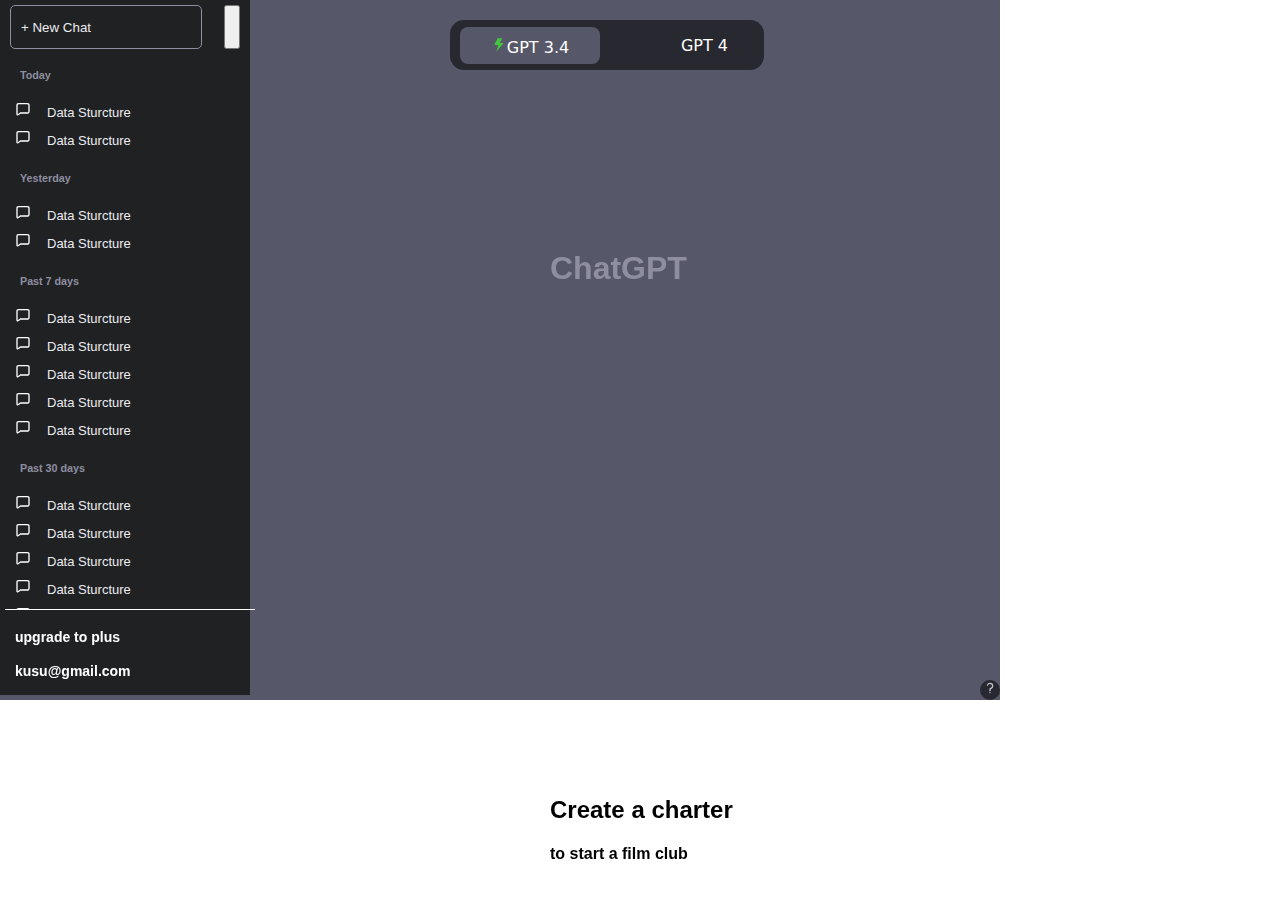
==== ChatGPT clone/index.html @ 5ef9cdd7 "pre commit" ====
<!DOCTYPE html>
<html lang="en">
<head>
    <meta charset="UTF-8">
    <meta name="viewport" content="width=device-width, initial-scale=1.0">
    <title>Document</title>
    <link rel="stylesheet" href="style.css">
</head>
<body>
    <div class="container">
        <div class="side">
            <div class="sidebar-top-flex">
                <button class="chat-btn">+  New Chat</button>
                <button class="chat-close-btn"><rect x="3" y="3" width="18" height="18" rx="2" ry="2"></rect></button>
            </div>
            <div class="sidebar">
                
                <div class="card">
                    <h6 class="day-text">Today</h6>
                    <div class="chat-card">
                        <svg  width="16px" height="16px" viewBox="0 0 24 24" fill="none" xmlns="http://www.w3.org/2000/svg" stroke="#fff"><g id="SVGRepo_bgCarrier" stroke-width="0"></g><g id="SVGRepo_tracerCarrier" stroke-linecap="round" stroke-linejoin="round"></g><g id="SVGRepo_iconCarrier"> <g id="Communication / Chat_Dots"> <path id="Vector" d="M5.59961 19.9203L7.12357 18.7012L7.13478 18.6926C7.45249 18.4384 7.61281 18.3101 7.79168 18.2188C7.95216 18.1368 8.12328 18.0771 8.2998 18.0408C8.49877 18 8.70603 18 9.12207 18H17.8031C18.921 18 19.4806 18 19.908 17.7822C20.2843 17.5905 20.5905 17.2842 20.7822 16.9079C21 16.4805 21 15.9215 21 14.8036V7.19691C21 6.07899 21 5.5192 20.7822 5.0918C20.5905 4.71547 20.2837 4.40973 19.9074 4.21799C19.4796 4 18.9203 4 17.8002 4H6.2002C5.08009 4 4.51962 4 4.0918 4.21799C3.71547 4.40973 3.40973 4.71547 3.21799 5.0918C3 5.51962 3 6.08009 3 7.2002V18.6712C3 19.7369 3 20.2696 3.21846 20.5433C3.40845 20.7813 3.69644 20.9198 4.00098 20.9195C4.35115 20.9191 4.76744 20.5861 5.59961 19.9203Z" stroke="#ffffff" stroke-width="2" stroke-linecap="round" stroke-linejoin="round"></path> </g> </g></svg>
                        <div class="desc">Data Sturcture</div>
                    </div>
                    <div class="chat-card">
                        <svg  width="16px" height="16px" viewBox="0 0 24 24" fill="none" xmlns="http://www.w3.org/2000/svg" stroke="#fff"><g id="SVGRepo_bgCarrier" stroke-width="0"></g><g id="SVGRepo_tracerCarrier" stroke-linecap="round" stroke-linejoin="round"></g><g id="SVGRepo_iconCarrier"> <g id="Communication / Chat_Dots"> <path id="Vector" d="M5.59961 19.9203L7.12357 18.7012L7.13478 18.6926C7.45249 18.4384 7.61281 18.3101 7.79168 18.2188C7.95216 18.1368 8.12328 18.0771 8.2998 18.0408C8.49877 18 8.70603 18 9.12207 18H17.8031C18.921 18 19.4806 18 19.908 17.7822C20.2843 17.5905 20.5905 17.2842 20.7822 16.9079C21 16.4805 21 15.9215 21 14.8036V7.19691C21 6.07899 21 5.5192 20.7822 5.0918C20.5905 4.71547 20.2837 4.40973 19.9074 4.21799C19.4796 4 18.9203 4 17.8002 4H6.2002C5.08009 4 4.51962 4 4.0918 4.21799C3.71547 4.40973 3.40973 4.71547 3.21799 5.0918C3 5.51962 3 6.08009 3 7.2002V18.6712C3 19.7369 3 20.2696 3.21846 20.5433C3.40845 20.7813 3.69644 20.9198 4.00098 20.9195C4.35115 20.9191 4.76744 20.5861 5.59961 19.9203Z" stroke="#ffffff" stroke-width="2" stroke-linecap="round" stroke-linejoin="round"></path> </g> </g></svg>
                        <div class="desc">Data Sturcture</div>
                    </div>
                </div>
    
                <div class="card">
                    <h6 class="day-text">Yesterday</h6>
                    <div class="chat-card">
                        <svg  width="16px" height="16px" viewBox="0 0 24 24" fill="none" xmlns="http://www.w3.org/2000/svg" stroke="#fff"><g id="SVGRepo_bgCarrier" stroke-width="0"></g><g id="SVGRepo_tracerCarrier" stroke-linecap="round" stroke-linejoin="round"></g><g id="SVGRepo_iconCarrier"> <g id="Communication / Chat_Dots"> <path id="Vector" d="M5.59961 19.9203L7.12357 18.7012L7.13478 18.6926C7.45249 18.4384 7.61281 18.3101 7.79168 18.2188C7.95216 18.1368 8.12328 18.0771 8.2998 18.0408C8.49877 18 8.70603 18 9.12207 18H17.8031C18.921 18 19.4806 18 19.908 17.7822C20.2843 17.5905 20.5905 17.2842 20.7822 16.9079C21 16.4805 21 15.9215 21 14.8036V7.19691C21 6.07899 21 5.5192 20.7822 5.0918C20.5905 4.71547 20.2837 4.40973 19.9074 4.21799C19.4796 4 18.9203 4 17.8002 4H6.2002C5.08009 4 4.51962 4 4.0918 4.21799C3.71547 4.40973 3.40973 4.71547 3.21799 5.0918C3 5.51962 3 6.08009 3 7.2002V18.6712C3 19.7369 3 20.2696 3.21846 20.5433C3.40845 20.7813 3.69644 20.9198 4.00098 20.9195C4.35115 20.9191 4.76744 20.5861 5.59961 19.9203Z" stroke="#ffffff" stroke-width="2" stroke-linecap="round" stroke-linejoin="round"></path> </g> </g></svg>
                        <div class="desc">Data Sturcture</div>
                    </div>
                    <div class="chat-card">
                        <svg  width="16px" height="16px" viewBox="0 0 24 24" fill="none" xmlns="http://www.w3.org/2000/svg" stroke="#fff"><g id="SVGRepo_bgCarrier" stroke-width="0"></g><g id="SVGRepo_tracerCarrier" stroke-linecap="round" stroke-linejoin="round"></g><g id="SVGRepo_iconCarrier"> <g id="Communication / Chat_Dots"> <path id="Vector" d="M5.59961 19.9203L7.12357 18.7012L7.13478 18.6926C7.45249 18.4384 7.61281 18.3101 7.79168 18.2188C7.95216 18.1368 8.12328 18.0771 8.2998 18.0408C8.49877 18 8.70603 18 9.12207 18H17.8031C18.921 18 19.4806 18 19.908 17.7822C20.2843 17.5905 20.5905 17.2842 20.7822 16.9079C21 16.4805 21 15.9215 21 14.8036V7.19691C21 6.07899 21 5.5192 20.7822 5.0918C20.5905 4.71547 20.2837 4.40973 19.9074 4.21799C19.4796 4 18.9203 4 17.8002 4H6.2002C5.08009 4 4.51962 4 4.0918 4.21799C3.71547 4.40973 3.40973 4.71547 3.21799 5.0918C3 5.51962 3 6.08009 3 7.2002V18.6712C3 19.7369 3 20.2696 3.21846 20.5433C3.40845 20.7813 3.69644 20.9198 4.00098 20.9195C4.35115 20.9191 4.76744 20.5861 5.59961 19.9203Z" stroke="#ffffff" stroke-width="2" stroke-linecap="round" stroke-linejoin="round"></path> </g> </g></svg>
                        <div class="desc">Data Sturcture</div>
                    </div>
                </div>
    
                <div class="card">
                    <h6 class="day-text">Past 7 days</h6>
                    <div class="chat-card">
                        <svg  width="16px" height="16px" viewBox="0 0 24 24" fill="none" xmlns="http://www.w3.org/2000/svg" stroke="#fff"><g id="SVGRepo_bgCarrier" stroke-width="0"></g><g id="SVGRepo_tracerCarrier" stroke-linecap="round" stroke-linejoin="round"></g><g id="SVGRepo_iconCarrier"> <g id="Communication / Chat_Dots"> <path id="Vector" d="M5.59961 19.9203L7.12357 18.7012L7.13478 18.6926C7.45249 18.4384 7.61281 18.3101 7.79168 18.2188C7.95216 18.1368 8.12328 18.0771 8.2998 18.0408C8.49877 18 8.70603 18 9.12207 18H17.8031C18.921 18 19.4806 18 19.908 17.7822C20.2843 17.5905 20.5905 17.2842 20.7822 16.9079C21 16.4805 21 15.9215 21 14.8036V7.19691C21 6.07899 21 5.5192 20.7822 5.0918C20.5905 4.71547 20.2837 4.40973 19.9074 4.21799C19.4796 4 18.9203 4 17.8002 4H6.2002C5.08009 4 4.51962 4 4.0918 4.21799C3.71547 4.40973 3.40973 4.71547 3.21799 5.0918C3 5.51962 3 6.08009 3 7.2002V18.6712C3 19.7369 3 20.2696 3.21846 20.5433C3.40845 20.7813 3.69644 20.9198 4.00098 20.9195C4.35115 20.9191 4.76744 20.5861 5.59961 19.9203Z" stroke="#ffffff" stroke-width="2" stroke-linecap="round" stroke-linejoin="round"></path> </g> </g></svg>
                        <div class="desc">Data Sturcture</div>
                    </div>
                    <div class="chat-card">
                        <svg  width="16px" height="16px" viewBox="0 0 24 24" fill="none" xmlns="http://www.w3.org/2000/svg" stroke="#fff"><g id="SVGRepo_bgCarrier" stroke-width="0"></g><g id="SVGRepo_tracerCarrier" stroke-linecap="round" stroke-linejoin="round"></g><g id="SVGRepo_iconCarrier"> <g id="Communication / Chat_Dots"> <path id="Vector" d="M5.59961 19.9203L7.12357 18.7012L7.13478 18.6926C7.45249 18.4384 7.61281 18.3101 7.79168 18.2188C7.95216 18.1368 8.12328 18.0771 8.2998 18.0408C8.49877 18 8.70603 18 9.12207 18H17.8031C18.921 18 19.4806 18 19.908 17.7822C20.2843 17.5905 20.5905 17.2842 20.7822 16.9079C21 16.4805 21 15.9215 21 14.8036V7.19691C21 6.07899 21 5.5192 20.7822 5.0918C20.5905 4.71547 20.2837 4.40973 19.9074 4.21799C19.4796 4 18.9203 4 17.8002 4H6.2002C5.08009 4 4.51962 4 4.0918 4.21799C3.71547 4.40973 3.40973 4.71547 3.21799 5.0918C3 5.51962 3 6.08009 3 7.2002V18.6712C3 19.7369 3 20.2696 3.21846 20.5433C3.40845 20.7813 3.69644 20.9198 4.00098 20.9195C4.35115 20.9191 4.76744 20.5861 5.59961 19.9203Z" stroke="#ffffff" stroke-width="2" stroke-linecap="round" stroke-linejoin="round"></path> </g> </g></svg>
                        <div class="desc">Data Sturcture</div>
                    </div>
                    <div class="chat-card">
                        <svg  width="16px" height="16px" viewBox="0 0 24 24" fill="none" xmlns="http://www.w3.org/2000/svg" stroke="#fff"><g id="SVGRepo_bgCarrier" stroke-width="0"></g><g id="SVGRepo_tracerCarrier" stroke-linecap="round" stroke-linejoin="round"></g><g id="SVGRepo_iconCarrier"> <g id="Communication / Chat_Dots"> <path id="Vector" d="M5.59961 19.9203L7.12357 18.7012L7.13478 18.6926C7.45249 18.4384 7.61281 18.3101 7.79168 18.2188C7.95216 18.1368 8.12328 18.0771 8.2998 18.0408C8.49877 18 8.70603 18 9.12207 18H17.8031C18.921 18 19.4806 18 19.908 17.7822C20.2843 17.5905 20.5905 17.2842 20.7822 16.9079C21 16.4805 21 15.9215 21 14.8036V7.19691C21 6.07899 21 5.5192 20.7822 5.0918C20.5905 4.71547 20.2837 4.40973 19.9074 4.21799C19.4796 4 18.9203 4 17.8002 4H6.2002C5.08009 4 4.51962 4 4.0918 4.21799C3.71547 4.40973 3.40973 4.71547 3.21799 5.0918C3 5.51962 3 6.08009 3 7.2002V18.6712C3 19.7369 3 20.2696 3.21846 20.5433C3.40845 20.7813 3.69644 20.9198 4.00098 20.9195C4.35115 20.9191 4.76744 20.5861 5.59961 19.9203Z" stroke="#ffffff" stroke-width="2" stroke-linecap="round" stroke-linejoin="round"></path> </g> </g></svg>
                        <div class="desc">Data Sturcture</div>
                    </div>
                    <div class="chat-card">
                        <svg  width="16px" height="16px" viewBox="0 0 24 24" fill="none" xmlns="http://www.w3.org/2000/svg" stroke="#fff"><g id="SVGRepo_bgCarrier" stroke-width="0"></g><g id="SVGRepo_tracerCarrier" stroke-linecap="round" stroke-linejoin="round"></g><g id="SVGRepo_iconCarrier"> <g id="Communication / Chat_Dots"> <path id="Vector" d="M5.59961 19.9203L7.12357 18.7012L7.13478 18.6926C7.45249 18.4384 7.61281 18.3101 7.79168 18.2188C7.95216 18.1368 8.12328 18.0771 8.2998 18.0408C8.49877 18 8.70603 18 9.12207 18H17.8031C18.921 18 19.4806 18 19.908 17.7822C20.2843 17.5905 20.5905 17.2842 20.7822 16.9079C21 16.4805 21 15.9215 21 14.8036V7.19691C21 6.07899 21 5.5192 20.7822 5.0918C20.5905 4.71547 20.2837 4.40973 19.9074 4.21799C19.4796 4 18.9203 4 17.8002 4H6.2002C5.08009 4 4.51962 4 4.0918 4.21799C3.71547 4.40973 3.40973 4.71547 3.21799 5.0918C3 5.51962 3 6.08009 3 7.2002V18.6712C3 19.7369 3 20.2696 3.21846 20.5433C3.40845 20.7813 3.69644 20.9198 4.00098 20.9195C4.35115 20.9191 4.76744 20.5861 5.59961 19.9203Z" stroke="#ffffff" stroke-width="2" stroke-linecap="round" stroke-linejoin="round"></path> </g> </g></svg>
                        <div class="desc">Data Sturcture</div>
                    </div>
                    <div class="chat-card">
                        <svg  width="16px" height="16px" viewBox="0 0 24 24" fill="none" xmlns="http://www.w3.org/2000/svg" stroke="#fff"><g id="SVGRepo_bgCarrier" stroke-width="0"></g><g id="SVGRepo_tracerCarrier" stroke-linecap="round" stroke-linejoin="round"></g><g id="SVGRepo_iconCarrier"> <g id="Communication / Chat_Dots"> <path id="Vector" d="M5.59961 19.9203L7.12357 18.7012L7.13478 18.6926C7.45249 18.4384 7.61281 18.3101 7.79168 18.2188C7.95216 18.1368 8.12328 18.0771 8.2998 18.0408C8.49877 18 8.70603 18 9.12207 18H17.8031C18.921 18 19.4806 18 19.908 17.7822C20.2843 17.5905 20.5905 17.2842 20.7822 16.9079C21 16.4805 21 15.9215 21 14.8036V7.19691C21 6.07899 21 5.5192 20.7822 5.0918C20.5905 4.71547 20.2837 4.40973 19.9074 4.21799C19.4796 4 18.9203 4 17.8002 4H6.2002C5.08009 4 4.51962 4 4.0918 4.21799C3.71547 4.40973 3.40973 4.71547 3.21799 5.0918C3 5.51962 3 6.08009 3 7.2002V18.6712C3 19.7369 3 20.2696 3.21846 20.5433C3.40845 20.7813 3.69644 20.9198 4.00098 20.9195C4.35115 20.9191 4.76744 20.5861 5.59961 19.9203Z" stroke="#ffffff" stroke-width="2" stroke-linecap="round" stroke-linejoin="round"></path> </g> </g></svg>
                        <div class="desc">Data Sturcture</div>
                    </div>
                </div>
    
                <div class="card">
                    <h6 class="day-text">Past 30 days</h6>
                    <div class="chat-card">
                        <svg  width="16px" height="16px" viewBox="0 0 24 24" fill="none" xmlns="http://www.w3.org/2000/svg" stroke="#fff"><g id="SVGRepo_bgCarrier" stroke-width="0"></g><g id="SVGRepo_tracerCarrier" stroke-linecap="round" stroke-linejoin="round"></g><g id="SVGRepo_iconCarrier"> <g id="Communication / Chat_Dots"> <path id="Vector" d="M5.59961 19.9203L7.12357 18.7012L7.13478 18.6926C7.45249 18.4384 7.61281 18.3101 7.79168 18.2188C7.95216 18.1368 8.12328 18.0771 8.2998 18.0408C8.49877 18 8.70603 18 9.12207 18H17.8031C18.921 18 19.4806 18 19.908 17.7822C20.2843 17.5905 20.5905 17.2842 20.7822 16.9079C21 16.4805 21 15.9215 21 14.8036V7.19691C21 6.07899 21 5.5192 20.7822 5.0918C20.5905 4.71547 20.2837 4.40973 19.9074 4.21799C19.4796 4 18.9203 4 17.8002 4H6.2002C5.08009 4 4.51962 4 4.0918 4.21799C3.71547 4.40973 3.40973 4.71547 3.21799 5.0918C3 5.51962 3 6.08009 3 7.2002V18.6712C3 19.7369 3 20.2696 3.21846 20.5433C3.40845 20.7813 3.69644 20.9198 4.00098 20.9195C4.35115 20.9191 4.76744 20.5861 5.59961 19.9203Z" stroke="#ffffff" stroke-width="2" stroke-linecap="round" stroke-linejoin="round"></path> </g> </g></svg>
                        <div class="desc">Data Sturcture</div>
                    </div>
                    <div class="chat-card">
                        <svg  width="16px" height="16px" viewBox="0 0 24 24" fill="none" xmlns="http://www.w3.org/2000/svg" stroke="#fff"><g id="SVGRepo_bgCarrier" stroke-width="0"></g><g id="SVGRepo_tracerCarrier" stroke-linecap="round" stroke-linejoin="round"></g><g id="SVGRepo_iconCarrier"> <g id="Communication / Chat_Dots"> <path id="Vector" d="M5.59961 19.9203L7.12357 18.7012L7.13478 18.6926C7.45249 18.4384 7.61281 18.3101 7.79168 18.2188C7.95216 18.1368 8.12328 18.0771 8.2998 18.0408C8.49877 18 8.70603 18 9.12207 18H17.8031C18.921 18 19.4806 18 19.908 17.7822C20.2843 17.5905 20.5905 17.2842 20.7822 16.9079C21 16.4805 21 15.9215 21 14.8036V7.19691C21 6.07899 21 5.5192 20.7822 5.0918C20.5905 4.71547 20.2837 4.40973 19.9074 4.21799C19.4796 4 18.9203 4 17.8002 4H6.2002C5.08009 4 4.51962 4 4.0918 4.21799C3.71547 4.40973 3.40973 4.71547 3.21799 5.0918C3 5.51962 3 6.08009 3 7.2002V18.6712C3 19.7369 3 20.2696 3.21846 20.5433C3.40845 20.7813 3.69644 20.9198 4.00098 20.9195C4.35115 20.9191 4.76744 20.5861 5.59961 19.9203Z" stroke="#ffffff" stroke-width="2" stroke-linecap="round" stroke-linejoin="round"></path> </g> </g></svg>
                        <div class="desc">Data Sturcture</div>
                    </div>
                    <div class="chat-card">
                        <svg  width="16px" height="16px" viewBox="0 0 24 24" fill="none" xmlns="http://www.w3.org/2000/svg" stroke="#fff"><g id="SVGRepo_bgCarrier" stroke-width="0"></g><g id="SVGRepo_tracerCarrier" stroke-linecap="round" stroke-linejoin="round"></g><g id="SVGRepo_iconCarrier"> <g id="Communication / Chat_Dots"> <path id="Vector" d="M5.59961 19.9203L7.12357 18.7012L7.13478 18.6926C7.45249 18.4384 7.61281 18.3101 7.79168 18.2188C7.95216 18.1368 8.12328 18.0771 8.2998 18.0408C8.49877 18 8.70603 18 9.12207 18H17.8031C18.921 18 19.4806 18 19.908 17.7822C20.2843 17.5905 20.5905 17.2842 20.7822 16.9079C21 16.4805 21 15.9215 21 14.8036V7.19691C21 6.07899 21 5.5192 20.7822 5.0918C20.5905 4.71547 20.2837 4.40973 19.9074 4.21799C19.4796 4 18.9203 4 17.8002 4H6.2002C5.08009 4 4.51962 4 4.0918 4.21799C3.71547 4.40973 3.40973 4.71547 3.21799 5.0918C3 5.51962 3 6.08009 3 7.2002V18.6712C3 19.7369 3 20.2696 3.21846 20.5433C3.40845 20.7813 3.69644 20.9198 4.00098 20.9195C4.35115 20.9191 4.76744 20.5861 5.59961 19.9203Z" stroke="#ffffff" stroke-width="2" stroke-linecap="round" stroke-linejoin="round"></path> </g> </g></svg>
                        <div class="desc">Data Sturcture</div>
                    </div>
                    <div class="chat-card">
                        <svg  width="16px" height="16px" viewBox="0 0 24 24" fill="none" xmlns="http://www.w3.org/2000/svg" stroke="#fff"><g id="SVGRepo_bgCarrier" stroke-width="0"></g><g id="SVGRepo_tracerCarrier" stroke-linecap="round" stroke-linejoin="round"></g><g id="SVGRepo_iconCarrier"> <g id="Communication / Chat_Dots"> <path id="Vector" d="M5.59961 19.9203L7.12357 18.7012L7.13478 18.6926C7.45249 18.4384 7.61281 18.3101 7.79168 18.2188C7.95216 18.1368 8.12328 18.0771 8.2998 18.0408C8.49877 18 8.70603 18 9.12207 18H17.8031C18.921 18 19.4806 18 19.908 17.7822C20.2843 17.5905 20.5905 17.2842 20.7822 16.9079C21 16.4805 21 15.9215 21 14.8036V7.19691C21 6.07899 21 5.5192 20.7822 5.0918C20.5905 4.71547 20.2837 4.40973 19.9074 4.21799C19.4796 4 18.9203 4 17.8002 4H6.2002C5.08009 4 4.51962 4 4.0918 4.21799C3.71547 4.40973 3.40973 4.71547 3.21799 5.0918C3 5.51962 3 6.08009 3 7.2002V18.6712C3 19.7369 3 20.2696 3.21846 20.5433C3.40845 20.7813 3.69644 20.9198 4.00098 20.9195C4.35115 20.9191 4.76744 20.5861 5.59961 19.9203Z" stroke="#ffffff" stroke-width="2" stroke-linecap="round" stroke-linejoin="round"></path> </g> </g></svg>
                        <div class="desc">Data Sturcture</div>
                    </div>
                    <div class="chat-card">
                        <svg  width="16px" height="16px" viewBox="0 0 24 24" fill="none" xmlns="http://www.w3.org/2000/svg" stroke="#fff"><g id="SVGRepo_bgCarrier" stroke-width="0"></g><g id="SVGRepo_tracerCarrier" stroke-linecap="round" stroke-linejoin="round"></g><g id="SVGRepo_iconCarrier"> <g id="Communication / Chat_Dots"> <path id="Vector" d="M5.59961 19.9203L7.12357 18.7012L7.13478 18.6926C7.45249 18.4384 7.61281 18.3101 7.79168 18.2188C7.95216 18.1368 8.12328 18.0771 8.2998 18.0408C8.49877 18 8.70603 18 9.12207 18H17.8031C18.921 18 19.4806 18 19.908 17.7822C20.2843 17.5905 20.5905 17.2842 20.7822 16.9079C21 16.4805 21 15.9215 21 14.8036V7.19691C21 6.07899 21 5.5192 20.7822 5.0918C20.5905 4.71547 20.2837 4.40973 19.9074 4.21799C19.4796 4 18.9203 4 17.8002 4H6.2002C5.08009 4 4.51962 4 4.0918 4.21799C3.71547 4.40973 3.40973 4.71547 3.21799 5.0918C3 5.51962 3 6.08009 3 7.2002V18.6712C3 19.7369 3 20.2696 3.21846 20.5433C3.40845 20.7813 3.69644 20.9198 4.00098 20.9195C4.35115 20.9191 4.76744 20.5861 5.59961 19.9203Z" stroke="#ffffff" stroke-width="2" stroke-linecap="round" stroke-linejoin="round"></path> </g> </g></svg>
                        <div class="desc">Data Sturcture</div>
                    </div>
                    <div class="chat-card">
                        <svg  width="16px" height="16px" viewBox="0 0 24 24" fill="none" xmlns="http://www.w3.org/2000/svg" stroke="#fff"><g id="SVGRepo_bgCarrier" stroke-width="0"></g><g id="SVGRepo_tracerCarrier" stroke-linecap="round" stroke-linejoin="round"></g><g id="SVGRepo_iconCarrier"> <g id="Communication / Chat_Dots"> <path id="Vector" d="M5.59961 19.9203L7.12357 18.7012L7.13478 18.6926C7.45249 18.4384 7.61281 18.3101 7.79168 18.2188C7.95216 18.1368 8.12328 18.0771 8.2998 18.0408C8.49877 18 8.70603 18 9.12207 18H17.8031C18.921 18 19.4806 18 19.908 17.7822C20.2843 17.5905 20.5905 17.2842 20.7822 16.9079C21 16.4805 21 15.9215 21 14.8036V7.19691C21 6.07899 21 5.5192 20.7822 5.0918C20.5905 4.71547 20.2837 4.40973 19.9074 4.21799C19.4796 4 18.9203 4 17.8002 4H6.2002C5.08009 4 4.51962 4 4.0918 4.21799C3.71547 4.40973 3.40973 4.71547 3.21799 5.0918C3 5.51962 3 6.08009 3 7.2002V18.6712C3 19.7369 3 20.2696 3.21846 20.5433C3.40845 20.7813 3.69644 20.9198 4.00098 20.9195C4.35115 20.9191 4.76744 20.5861 5.59961 19.9203Z" stroke="#ffffff" stroke-width="2" stroke-linecap="round" stroke-linejoin="round"></path> </g> </g></svg>
                        <div class="desc">Data Sturcture</div>
                    </div>
                    <div class="chat-card">
                        <svg  width="16px" height="16px" viewBox="0 0 24 24" fill="none" xmlns="http://www.w3.org/2000/svg" stroke="#fff"><g id="SVGRepo_bgCarrier" stroke-width="0"></g><g id="SVGRepo_tracerCarrier" stroke-linecap="round" stroke-linejoin="round"></g><g id="SVGRepo_iconCarrier"> <g id="Communication / Chat_Dots"> <path id="Vector" d="M5.59961 19.9203L7.12357 18.7012L7.13478 18.6926C7.45249 18.4384 7.61281 18.3101 7.79168 18.2188C7.95216 18.1368 8.12328 18.0771 8.2998 18.0408C8.49877 18 8.70603 18 9.12207 18H17.8031C18.921 18 19.4806 18 19.908 17.7822C20.2843 17.5905 20.5905 17.2842 20.7822 16.9079C21 16.4805 21 15.9215 21 14.8036V7.19691C21 6.07899 21 5.5192 20.7822 5.0918C20.5905 4.71547 20.2837 4.40973 19.9074 4.21799C19.4796 4 18.9203 4 17.8002 4H6.2002C5.08009 4 4.51962 4 4.0918 4.21799C3.71547 4.40973 3.40973 4.71547 3.21799 5.0918C3 5.51962 3 6.08009 3 7.2002V18.6712C3 19.7369 3 20.2696 3.21846 20.5433C3.40845 20.7813 3.69644 20.9198 4.00098 20.9195C4.35115 20.9191 4.76744 20.5861 5.59961 19.9203Z" stroke="#ffffff" stroke-width="2" stroke-linecap="round" stroke-linejoin="round"></path> </g> </g></svg>
                        <div class="desc">Data Sturcture</div>
                    </div>
                    <div class="chat-card">
                        <svg  width="16px" height="16px" viewBox="0 0 24 24" fill="none" xmlns="http://www.w3.org/2000/svg" stroke="#fff"><g id="SVGRepo_bgCarrier" stroke-width="0"></g><g id="SVGRepo_tracerCarrier" stroke-linecap="round" stroke-linejoin="round"></g><g id="SVGRepo_iconCarrier"> <g id="Communication / Chat_Dots"> <path id="Vector" d="M5.59961 19.9203L7.12357 18.7012L7.13478 18.6926C7.45249 18.4384 7.61281 18.3101 7.79168 18.2188C7.95216 18.1368 8.12328 18.0771 8.2998 18.0408C8.49877 18 8.70603 18 9.12207 18H17.8031C18.921 18 19.4806 18 19.908 17.7822C20.2843 17.5905 20.5905 17.2842 20.7822 16.9079C21 16.4805 21 15.9215 21 14.8036V7.19691C21 6.07899 21 5.5192 20.7822 5.0918C20.5905 4.71547 20.2837 4.40973 19.9074 4.21799C19.4796 4 18.9203 4 17.8002 4H6.2002C5.08009 4 4.51962 4 4.0918 4.21799C3.71547 4.40973 3.40973 4.71547 3.21799 5.0918C3 5.51962 3 6.08009 3 7.2002V18.6712C3 19.7369 3 20.2696 3.21846 20.5433C3.40845 20.7813 3.69644 20.9198 4.00098 20.9195C4.35115 20.9191 4.76744 20.5861 5.59961 19.9203Z" stroke="#ffffff" stroke-width="2" stroke-linecap="round" stroke-linejoin="round"></path> </g> </g></svg>
                        <div class="desc">Data Sturcture</div>
                    </div>
                    <div class="chat-card">
                        <svg  width="16px" height="16px" viewBox="0 0 24 24" fill="none" xmlns="http://www.w3.org/2000/svg" stroke="#fff"><g id="SVGRepo_bgCarrier" stroke-width="0"></g><g id="SVGRepo_tracerCarrier" stroke-linecap="round" stroke-linejoin="round"></g><g id="SVGRepo_iconCarrier"> <g id="Communication / Chat_Dots"> <path id="Vector" d="M5.59961 19.9203L7.12357 18.7012L7.13478 18.6926C7.45249 18.4384 7.61281 18.3101 7.79168 18.2188C7.95216 18.1368 8.12328 18.0771 8.2998 18.0408C8.49877 18 8.70603 18 9.12207 18H17.8031C18.921 18 19.4806 18 19.908 17.7822C20.2843 17.5905 20.5905 17.2842 20.7822 16.9079C21 16.4805 21 15.9215 21 14.8036V7.19691C21 6.07899 21 5.5192 20.7822 5.0918C20.5905 4.71547 20.2837 4.40973 19.9074 4.21799C19.4796 4 18.9203 4 17.8002 4H6.2002C5.08009 4 4.51962 4 4.0918 4.21799C3.71547 4.40973 3.40973 4.71547 3.21799 5.0918C3 5.51962 3 6.08009 3 7.2002V18.6712C3 19.7369 3 20.2696 3.21846 20.5433C3.40845 20.7813 3.69644 20.9198 4.00098 20.9195C4.35115 20.9191 4.76744 20.5861 5.59961 19.9203Z" stroke="#ffffff" stroke-width="2" stroke-linecap="round" stroke-linejoin="round"></path> </g> </g></svg>
                        <div class="desc">Data Sturcture</div>
                    </div>
                    <div class="chat-card">
                        <svg  width="16px" height="16px" viewBox="0 0 24 24" fill="none" xmlns="http://www.w3.org/2000/svg" stroke="#fff"><g id="SVGRepo_bgCarrier" stroke-width="0"></g><g id="SVGRepo_tracerCarrier" stroke-linecap="round" stroke-linejoin="round"></g><g id="SVGRepo_iconCarrier"> <g id="Communication / Chat_Dots"> <path id="Vector" d="M5.59961 19.9203L7.12357 18.7012L7.13478 18.6926C7.45249 18.4384 7.61281 18.3101 7.79168 18.2188C7.95216 18.1368 8.12328 18.0771 8.2998 18.0408C8.49877 18 8.70603 18 9.12207 18H17.8031C18.921 18 19.4806 18 19.908 17.7822C20.2843 17.5905 20.5905 17.2842 20.7822 16.9079C21 16.4805 21 15.9215 21 14.8036V7.19691C21 6.07899 21 5.5192 20.7822 5.0918C20.5905 4.71547 20.2837 4.40973 19.9074 4.21799C19.4796 4 18.9203 4 17.8002 4H6.2002C5.08009 4 4.51962 4 4.0918 4.21799C3.71547 4.40973 3.40973 4.71547 3.21799 5.0918C3 5.51962 3 6.08009 3 7.2002V18.6712C3 19.7369 3 20.2696 3.21846 20.5433C3.40845 20.7813 3.69644 20.9198 4.00098 20.9195C4.35115 20.9191 4.76744 20.5861 5.59961 19.9203Z" stroke="#ffffff" stroke-width="2" stroke-linecap="round" stroke-linejoin="round"></path> </g> </g></svg>
                        <div class="desc">Data Sturcture</div>
                    </div>
                    
                </div>
                
            </div>
            <div class="bottom-user">
                <h4 class="user-text">upgrade to plus</h4>
                <h3 class="user-text">kusu@gmail.com</h3>
            </div>
        </div>

        <div class="main">  
            <div class="gpt-v">
                <div class="gpt3"> <svg fill="#43c63d" width="16px" height="16px" viewBox="0 0 24 24" xmlns="http://www.w3.org/2000/svg"><g id="SVGRepo_bgCarrier" stroke-width="0"></g><g id="SVGRepo_tracerCarrier" stroke-linecap="round" stroke-linejoin="round"></g><g id="SVGRepo_iconCarrier"><path d="M13,9h6L8,22l3-10H5L10,2h7Z"></path></g></svg>GPT 3.4</div>
                <div class="gpt4">GPT 4 </div>
            </div>

            <div class="q-fixed"><svg width="16 px" height="16px" viewBox="0 0 24 24" fill="none" xmlns="http://www.w3.org/2000/svg" stroke="#000000"><g id="SVGRepo_bgCarrier" stroke-width="0"></g><g id="SVGRepo_tracerCarrier" stroke-linecap="round" stroke-linejoin="round"></g><g id="SVGRepo_iconCarrier"> <path d="M12 19H12.01M8.21704 7.69689C8.75753 6.12753 10.2471 5 12 5C14.2091 5 16 6.79086 16 9C16 10.6565 14.9931 12.0778 13.558 12.6852C12.8172 12.9988 12.4468 13.1556 12.3172 13.2767C12.1629 13.4209 12.1336 13.4651 12.061 13.6634C12 13.8299 12 14.0866 12 14.6L12 16" stroke="#c5c5d2" stroke-width="2" stroke-linecap="round" stroke-linejoin="round"></path> </g></svg></div>
            <h1 class="chatgpt">ChatGPT</h1>

            <div class="bottom"><div class="card-suggest"><h2>Create a charter</h2><h4>to start a film club</h4></div></div>
        </div>
        
    </div>
    
</body>
</html>
---- ChatGPT clone/style.css ----
body{
    margin: 0;
    font-family: sans-serif;    
}

.container{
    display: flex;
    position: relative;
    width: 1000px;
    height: 700px;
    display:flex;
    gap: 50px;

}

.side{
    position: fixed;
    left: 0;
    width: 250px;
    height: 695px;
    background-color: #202123;
}

.sidebar{
    overflow: hidden;
    padding-left: 5px;
    /* border: #760b0b; */
    width: 230px;
    height: 560px;
    background-color: #202123;
    border-radius: 1px solid #fff;
}   
.sidebar-top-flex{
    margin-top: 5px;
    margin-left: 10px;
    position: sticky;
    top: 0;
    display: flex;
    justify-content: space-between;
    padding-right: 10px;
}

.chat-btn{
    text-align: left;
    width: 192px;
    height: 44px;
    background-color: #202123;
    border: 1px solid #8e8ea0   ;
    color: #ececf1;
    border-radius: 5px;
    padding-left: 10px;
    padding-right: 50px;

}

.day-text{
    color: #8e8ea0;
    margin: 20px 5px;
}
.card{
    padding: 0;
    margin-left: 10px;
}

.chat-card{
    margin-top: 5px;
    margin-bottom: 5px;
    display: flex;
    gap: 12px;
}
.chat-img{
    height: 12px;
    width: 12px;
    color: #ececf1;
    background-color:  #ececf1;;
}

.desc{
    margin:4px ;
    color:#ececf1;
    font-size: small;
}

.bottom-user{
    position: absolute;
    bottom: 0   ;
    margin: 5px 10px 5px 5px;
    border-top: 1px solid #fff;
    width: 100%;
    height: 80px;
}

.user-text{
    color: #fff;
    font-size: 14px;
    margin-left: 10px;
}

.main{
    align-self: flex-end;
    width: 100%;
    height: 100%;
    /* border: 2px solid red; */
    background-color: #565869;
}

.gpt-v{
    align-items: center;
    display: flex;
    position: fixed;
    border-radius: 14px;
    top: 15px;
    left: 450px;
    margin: 5px auto;
    background-color: #282830;
    width: 308px;
    height: 50px;
    padding: 0 6px 0 0;
    justify-content: space-between;
    font-family: system-ui, -apple-system, BlinkMacSystemFont, 'Segoe UI', Roboto, Oxygen, Ubuntu, Cantarell, 'Open Sans', 'Helvetica Neue', sans-serif;
}


.gpt3{
    text-align: center;
    width: 80px;
    margin-left: 10px;
    padding: 10px 30px 7px 30px;
    background-color:#565869 ;
    border-radius: 8px;
    color: white;
}
.gpt4{
    /* display: flex; */
    /* width: 50px;
    height: 40px; */
    margin-right: 30px;
    /* align-items: center; */
    color: white;
}

.q-fixed{
    height: 20px;
    width: 20px;
    position: absolute;
    background-color: #282830;
    bottom: 0;
    right: 0;
    border-radius: 50px;
}

.chatgpt{
    position: fixed;
    color:#8e8ea0;
    position: fixed;
    margin: 250px 550px;
}

.bottom{
    position: fixed;
    bottom: 10px;
    margin-bottom: 50px;
    margin-left: 550px;

}
.card-suggest{
    width: 295px;
    height: 44px;
}
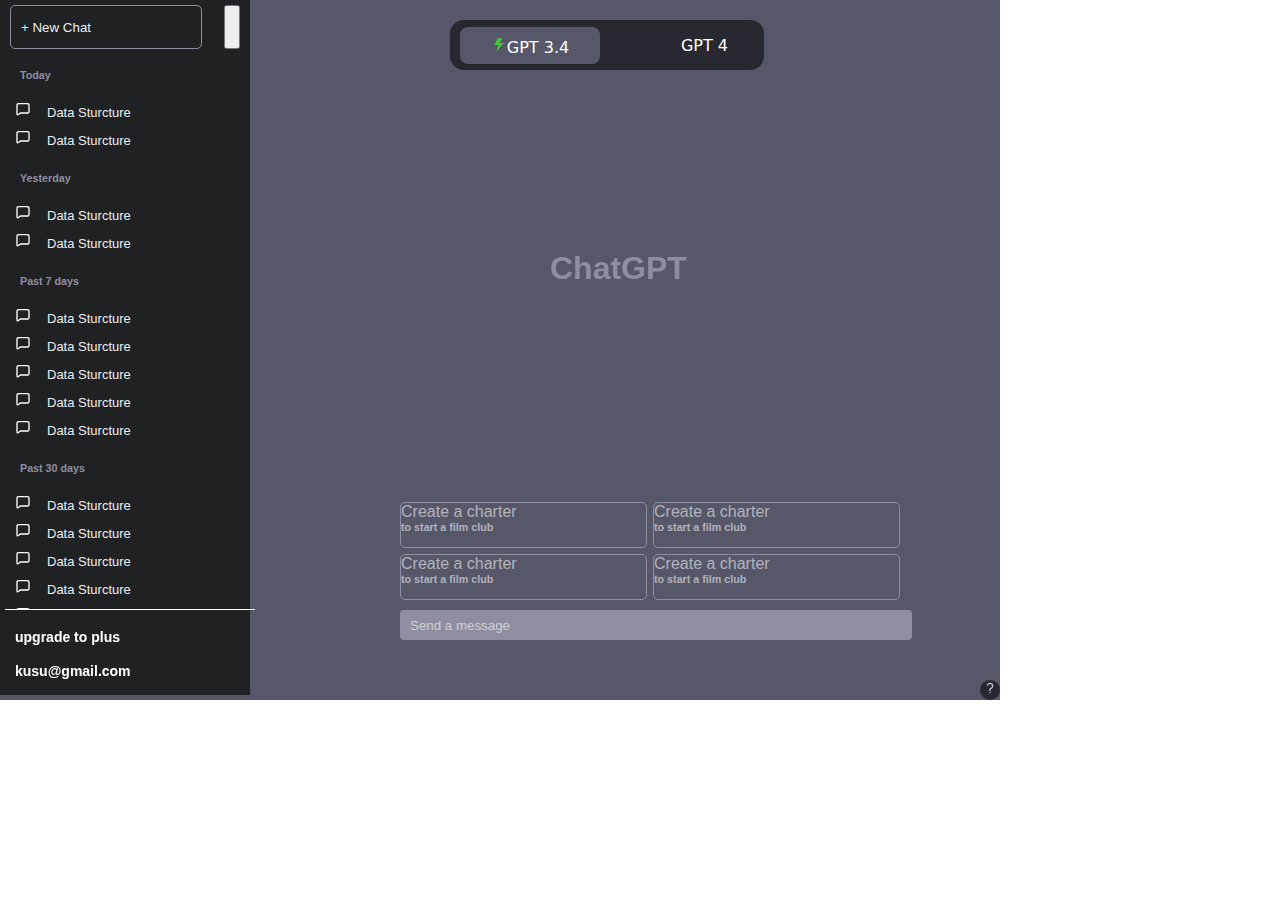
==== commit 4dc94635: "commit" ====
--- a/ChatGPT clone/index.html
+++ b/ChatGPT clone/index.html
@@ -124,7 +124,31 @@
             <div class="q-fixed"><svg width="16 px" height="16px" viewBox="0 0 24 24" fill="none" xmlns="http://www.w3.org/2000/svg" stroke="#000000"><g id="SVGRepo_bgCarrier" stroke-width="0"></g><g id="SVGRepo_tracerCarrier" stroke-linecap="round" stroke-linejoin="round"></g><g id="SVGRepo_iconCarrier"> <path d="M12 19H12.01M8.21704 7.69689C8.75753 6.12753 10.2471 5 12 5C14.2091 5 16 6.79086 16 9C16 10.6565 14.9931 12.0778 13.558 12.6852C12.8172 12.9988 12.4468 13.1556 12.3172 13.2767C12.1629 13.4209 12.1336 13.4651 12.061 13.6634C12 13.8299 12 14.0866 12 14.6L12 16" stroke="#c5c5d2" stroke-width="2" stroke-linecap="round" stroke-linejoin="round"></path> </g></svg></div>
             <h1 class="chatgpt">ChatGPT</h1>
 
-            <div class="bottom"><div class="card-suggest"><h2>Create a charter</h2><h4>to start a film club</h4></div></div>
+            <div class="bottom">
+                <div class="card-flex">
+                    <div class="card-suggest">
+                        Create a charter
+                        <h6>to start a film club</h6>
+                    </div>
+                    <div class="card-suggest">
+                        Create a charter
+                        <h6>to start a film club</h6>
+                    </div>
+                    <div class="card-suggest">
+                        Create a charter
+                        <h6>to start a film club</h6>
+                    </div>
+                    <div class="card-suggest">
+                        Create a charter
+                        <h6>to start a film club</h6>
+                    </div>
+                </div>
+
+                <div class="input-div" >
+                    <input type="text" placeholder="Send a message" name="" id="" class="input-main" >
+                    
+                </div>
+        </div>
         </div>
         
     </div>
--- a/ChatGPT clone/style.css
+++ b/ChatGPT clone/style.css
@@ -157,13 +157,48 @@
 }
 
 .bottom{
-    position: fixed;
+    position: absolute;
     bottom: 10px;
+    margin-right: 80px;
     margin-bottom: 50px;
-    margin-left: 550px;
+    margin-left: 400px;
 
 }
 .card-suggest{
-    width: 295px;
+    /* padding-right: 5px; */
+    width: 245px;
     height: 44px;
-}+    color: #b2b2bc;
+    border: 1px solid #8e8ea0;
+    border-radius: 5px;
+}
+
+h6{
+    margin-top: 0;
+}
+
+.card-flex{
+    /* margin-right: 80px; */
+    width: 600px;
+    display: flex;
+    flex-wrap: wrap;
+    gap: 6px;
+}
+.input-main{
+    
+    height: 28px;
+    margin-top: 10px;
+    width: 500px;
+    border-radius: 4px;     
+    border: none;
+    background-color: #8e8ea0; 
+    padding-left: 10px  ;
+}
+::placeholder {
+    color: #ceced4;
+    opacity: 1; /* Firefox */
+  }
+
+  .input-div{
+    display: flex;
+  }